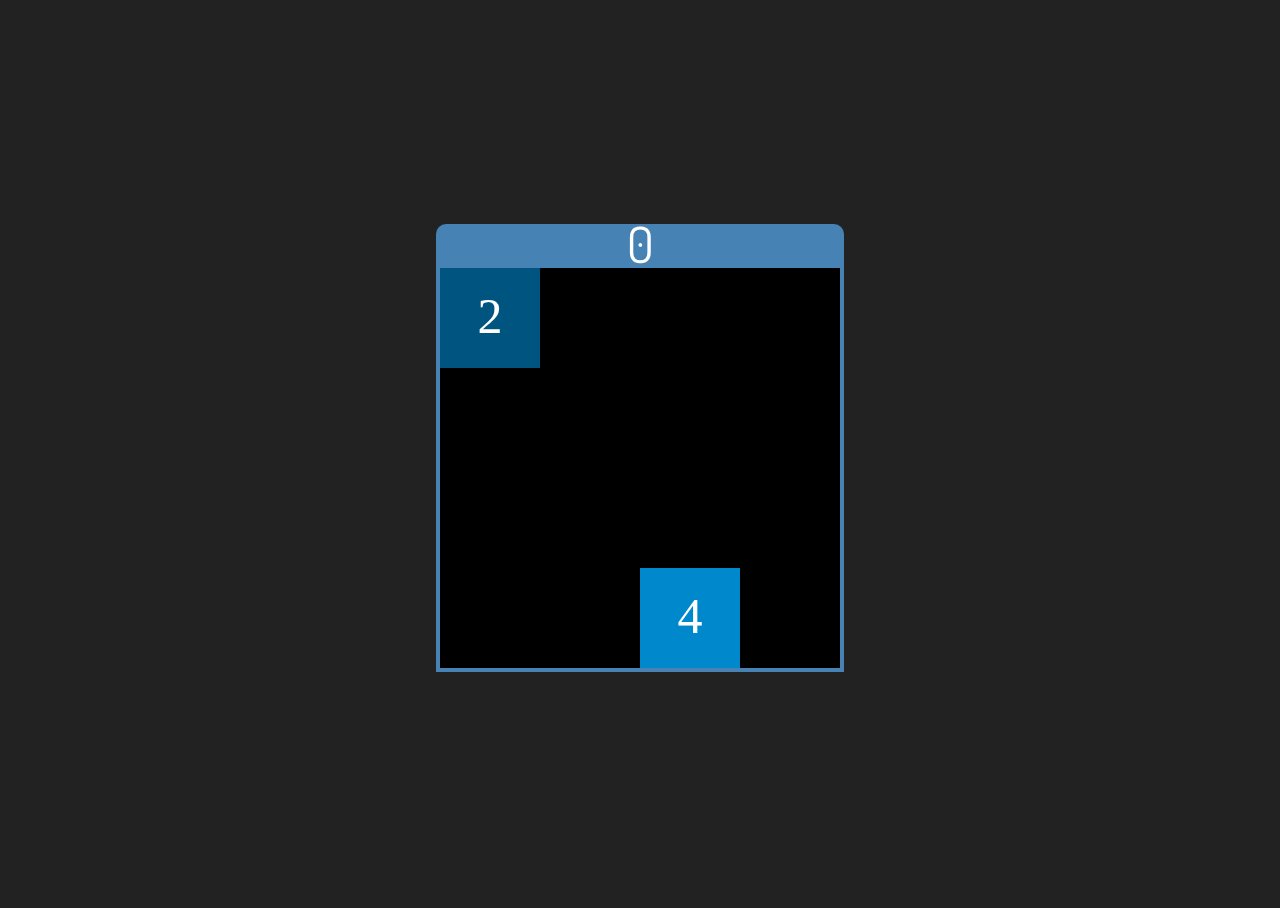
==== 2048/index.html @ f6eb50cb "Add files via upload" ====
<!DOCTYPE html>
<html>
<head>
    <title></title>
    <link rel='stylesheet' href='2048.css'>
    <script src='https://code.jquery.com/jquery-3.4.1.min.js'></script>
</head>
<body>
    <div id='gameWrapper'>
        <div id='score'>0</div>
        <canvas id='main' width='400' height='400'></canvas>
    </div>
    <div id='gameOver'>
        GAME OVER!!
    </div>
</body>
<script src='2048.js'></script>
</html>
---- 2048/2048.css ----
@CHARSET "UTF-8";

@import url('https://fonts.googleapis.com/css?family=Dosis:800&display=swap');

html,body{
    width: 100%;
    height: 100%;
    background-color: #222;
    overflow:hidden;
}

#gameWrapper{
    position: absolute;
    top:50%;
    left:50%;
    transform: translate(-50%,-50%);
}

#main{
    border: 4px solid steelblue;
    background-color: #000;
    
}

#score{
    width: 100%;
    border-top-left-radius: 10px;
    border-top-right-radius: 10px;
    background-color: steelblue;
    color: #fff;
    padding: 10px;
    box-sizing: border-box;
    line-height: 20px;
    text-align: center;
    font-size: 50px;
    font-family: Dosis;
}

#gameOver{
    position: absolute;
    width: 100%;
    height: 100%;
    background-color: rgba(0,0,0,.5);
    font-family: Dosis;
    font-size: 80px;
    text-align: center;
    padding-top: 30px;
    color: #fff;
    display: none;
}
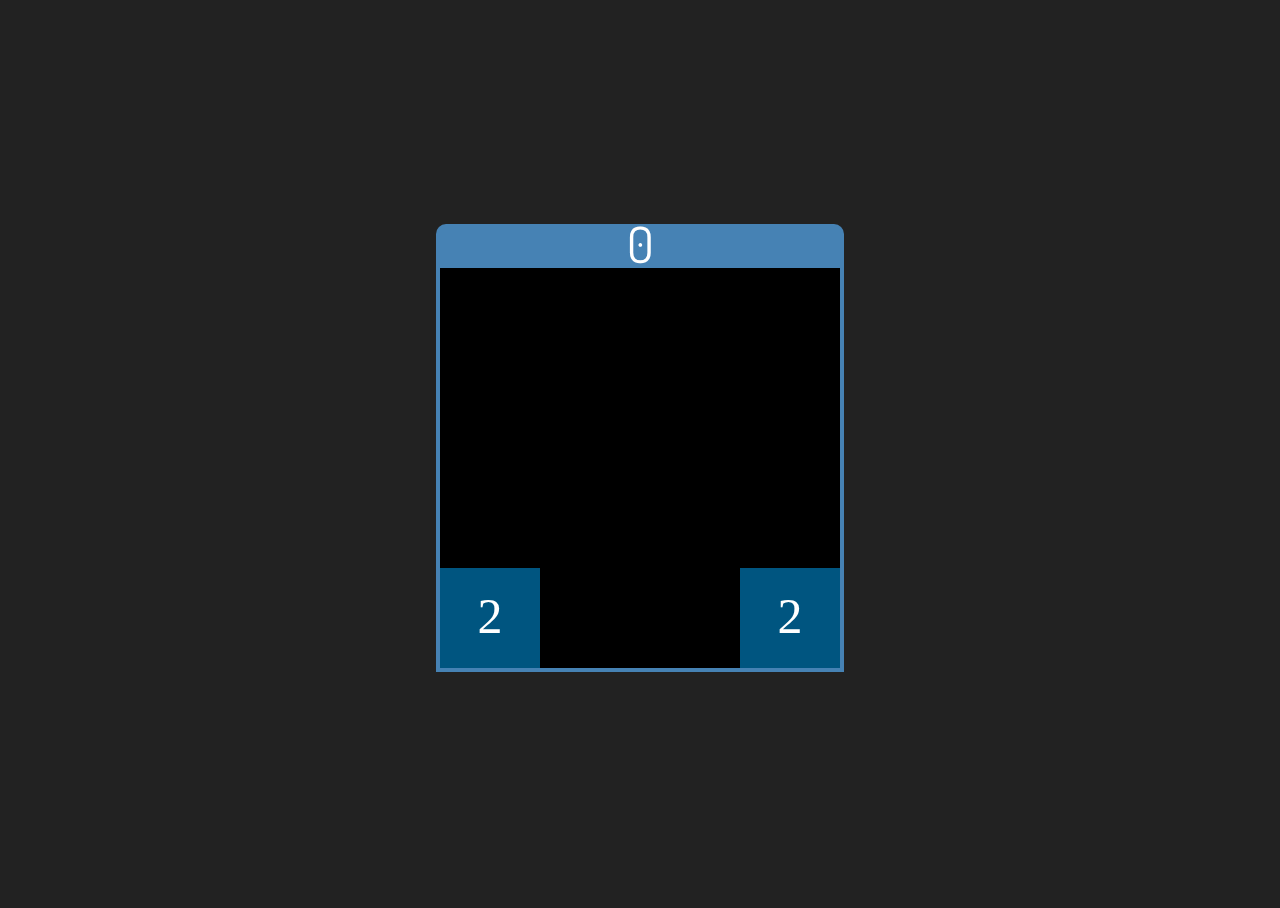
==== commit c4326a3e: "Testing" ====
--- a/2048/index.html
+++ b/2048/index.html
@@ -11,7 +11,7 @@
         <canvas id='main' width='400' height='400'></canvas>
     </div>
     <div id='gameOver'>
-        GAME OVER!!
+        GAME OVER!!!
     </div>
 </body>
 <script src='2048.js'></script>
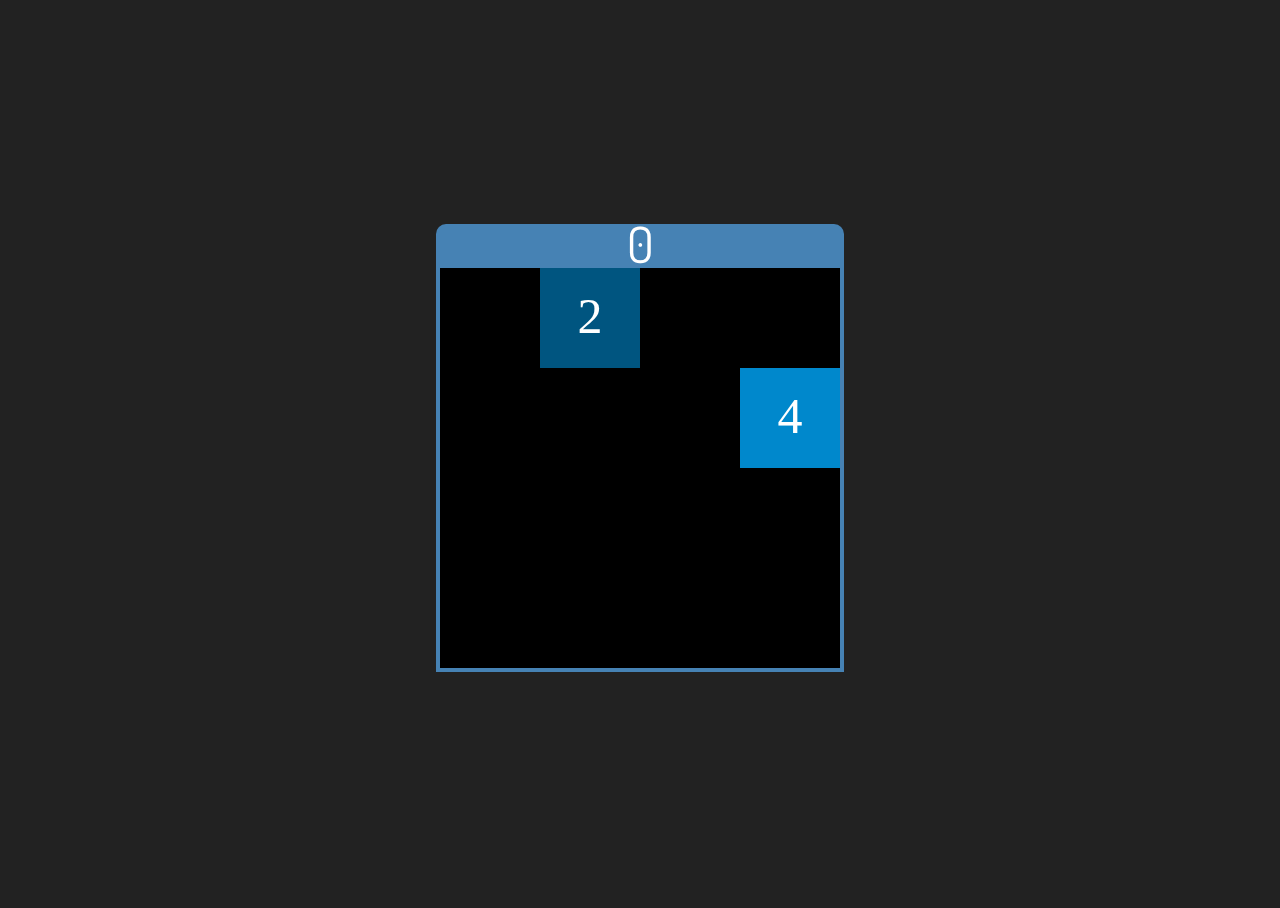
==== commit bef74c8e: "Added !" ====
--- a/2048/index.html
+++ b/2048/index.html
@@ -11,7 +11,7 @@
         <canvas id='main' width='400' height='400'></canvas>
     </div>
     <div id='gameOver'>
-        GAME OVER!!!
+        GAME OVER!!!!
     </div>
 </body>
 <script src='2048.js'></script>
